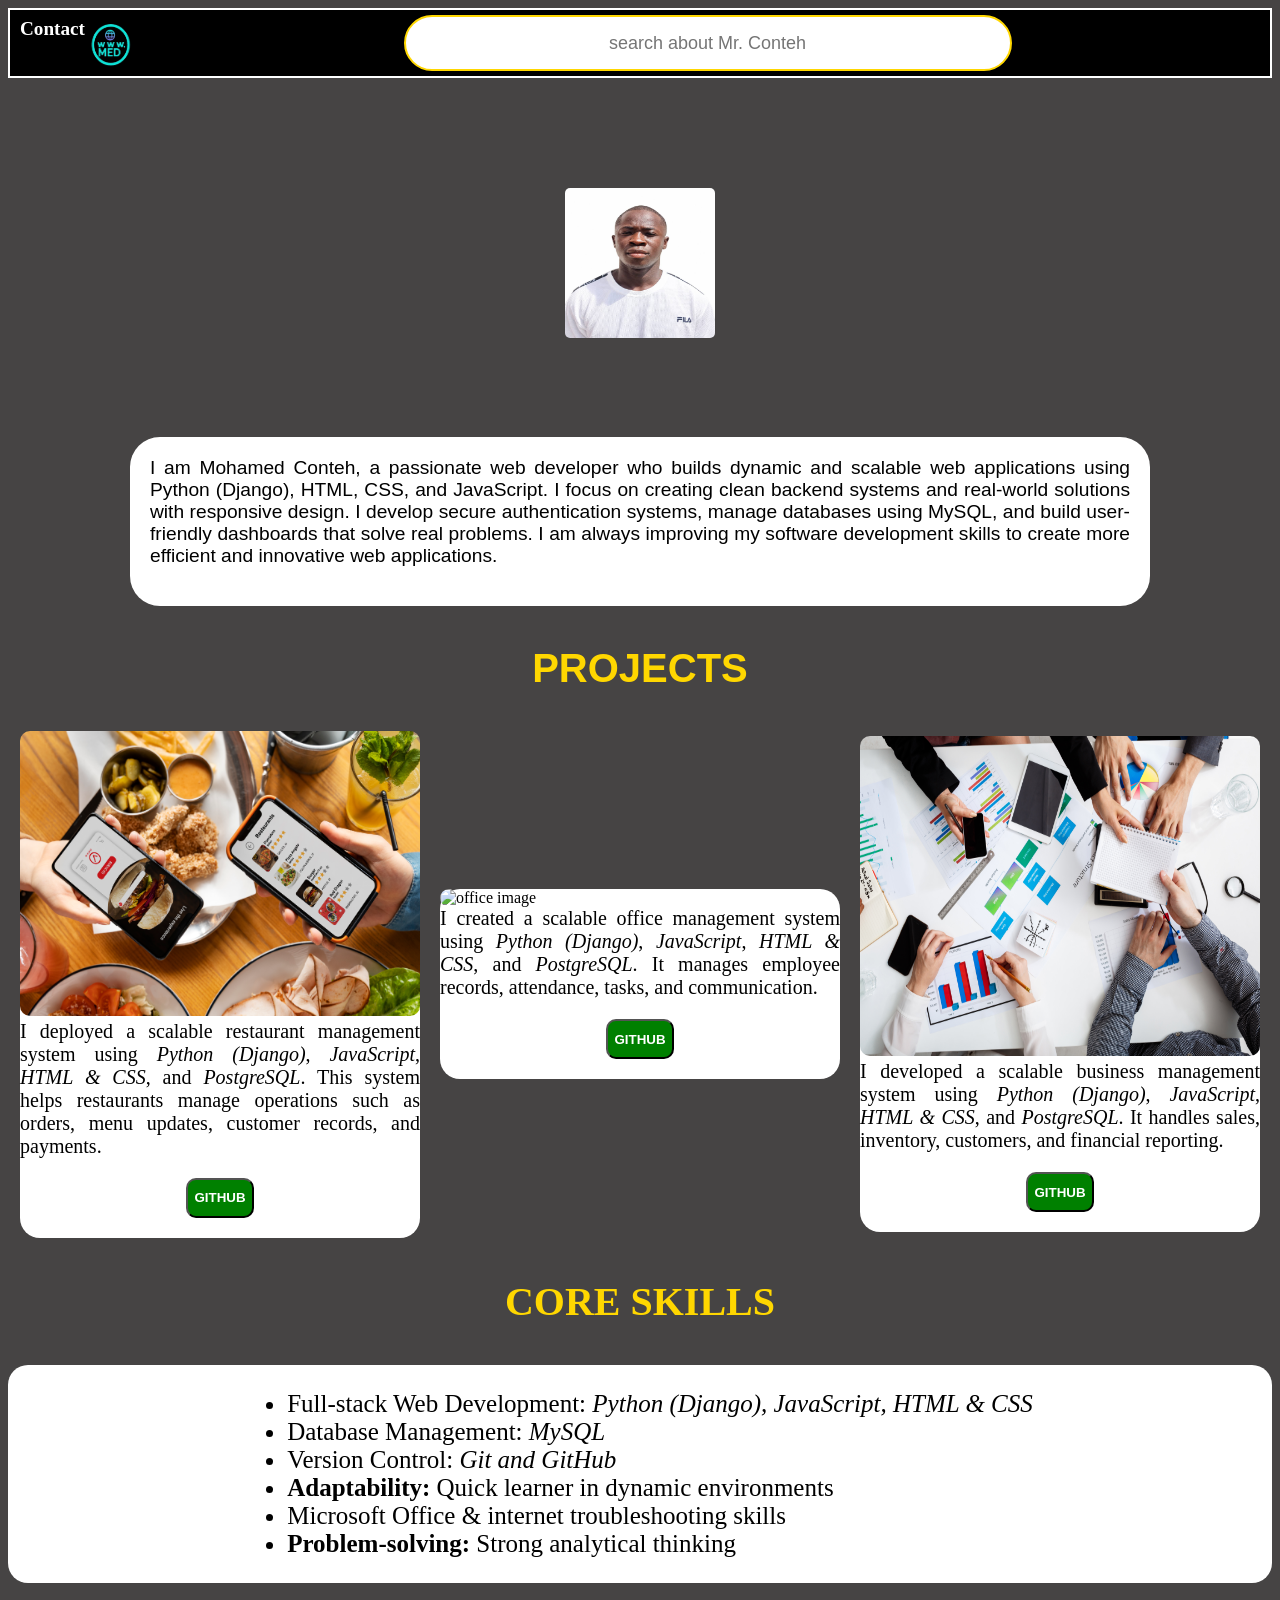
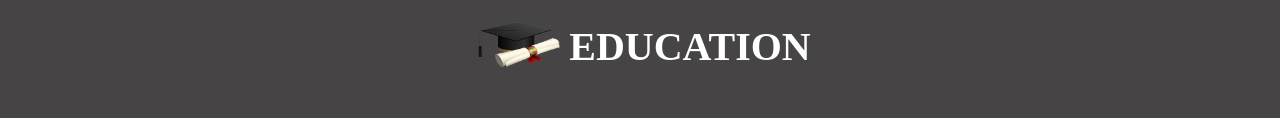
==== about.html @ bd71c2f7 "updated: about.html, style.css" ====
<!DOCTYPE html>
<html lang="en">
<head>
    <meta charset="UTF-8">
    <meta name="viewport" content="width=device-width, initial-scale=1.0">
    <title>mohamedconteh.com</title>

    <link rel="stylesheet" href="style.css" type="text/css">
</head>

<body>

<!-- HEADER -->
<header style="position:relative; display:block;">
    <div id="container1">

        <div id="menucon">
            <a href="contact.html" style="color:white; text-decoration:none; align-items:center;">
                <b id="clink">Contact</b>
            </a>

            <img src="MAINLOGO.png" id="mei">
        </div>

        <input type="text" placeholder="search about Mr. Conteh" id="s1" name="search">

        <div id="tcon">
            <p id="time"></p>
        </div>

    
    </div>
</header>

<!-- MAIN CONTENT -->
<main>

    <!-- PROFILE IMAGE -->
    <div style="display:flex; justify-content:center;margin-top:100px">
        <img src="med.jpeg" id="profimg">
    </div>

    <h1 id="m1" style="text-transform:capitilize;">
        <b>WELCOME TO MY WEBSITE</b>
    </h1>

    <!-- INTRO SECTION -->
    <div id="introcon1">
        <section id="intro">
            <div class="introcon">

                <p id="introtext" style="margin-top:0px;">
                    I am Mohamed Conteh, a passionate web developer who builds dynamic and scalable web applications using 
                    Python (Django), HTML, CSS, and JavaScript. I focus on creating clean backend systems and real-world solutions 
                    with responsive design.

                    I develop secure authentication systems, manage databases using MySQL,
                    and build user-friendly dashboards that solve real problems.

                    I am always improving my software development skills to create more efficient and innovative web applications.
                </p>

            </div>
        </section>
    </div>

    <!-- PROJECTS SECTION -->
    <section>
        <p id="SH" style="color:gold;"><b>PROJECTS</b></p>

        <div style="display:flex; flex-direction:row; gap:20px; flex-wrap:wrap; justify-content:center; align-items:center;">

            <!-- PROJECT 1 -->
            <div id="c1" style="max-width:400px; background:white; border-radius:20px;">
                <img src="restu.jpg" alt="restaurant image"
                     style="max-width:400px; height:285px; border-radius:10px;">

                <div style="max-width:400px;">
                    <p style="margin-top:0px; text-align:justify; font-size:20px;">
                        I deployed a scalable restaurant management system using <em>Python (Django)</em>, <em>JavaScript</em>, 
                        <em>HTML & CSS</em>, and <em>PostgreSQL</em>. This system helps restaurants manage operations such as orders, 
                        menu updates, customer records, and payments.
                    </p>
                </div>

                <div style="display:flex; justify-content:center;">
                    <button style="margin-bottom:20px; height:40px; border-radius:10px; background-color:green;">
                        <a href="https://github.com" style="text-decoration:none; font-weight:bold; color:white;">GITHUB</a>
                    </button>
                </div>
            </div>

            <!-- PROJECT 2 -->
            <div id="c1" style="max-width:400px; background:white; border-radius:20px;">
                <img src="OFFICE.jpg" alt="office image"
                     style="max-width:400px; height:320px; border-radius:10px;">

                <div style="max-width:400px;">
                    <p style="margin-top:0px; text-align:justify; font-size:20px;">
                        I created a scalable office management system using <em>Python (Django)</em>, <em>JavaScript</em>, 
                        <em>HTML & CSS</em>, and <em>PostgreSQL</em>. It manages employee records, attendance, tasks, and communication.
                    </p>
                </div>

                <div style="display:flex; justify-content:center;">
                    <button style="margin-bottom:20px; height:40px; border-radius:10px; background-color:green;">
                        <a href="https://github.com" style="text-decoration:none; font-weight:bold; color:white;">GITHUB</a>
                    </button>
                </div>
            </div>

            <!-- PROJECT 3 -->
            <div id="c1" style="max-width:400px; background:white; border-radius:20px;">
                <img src="busm.jpg" alt="business image"
                     style="max-width:400px; height:320px; border-radius:10px;">

                <div style="max-width:400px;">
                    <p style="margin-top:0px; text-align:justify; font-size:20px;">
                        I developed a scalable business management system using <em>Python (Django)</em>, <em>JavaScript</em>, 
                        <em>HTML & CSS</em>, and <em>PostgreSQL</em>. It handles sales, inventory, customers, and financial reporting.
                    </p>
                </div>

                <div style="display:flex; justify-content:center;">
                    <button style="margin-bottom:20px; height:40px; border-radius:10px; background-color:green;">
                        <a href="https://github.com" style="text-decoration:none; font-weight:bold; color:white;">GITHUB</a>
                    </button>
                </div>
            </div>

        </div>
    </section>

    <!-- CORE SKILLS -->
    <section>
        <p style="color:gold; text-align:center; font-weight:bold; font-size:40px;">
            CORE SKILLS
        </p>

        <div style="display:flex; justify-content:center; background:white; border-radius:20px;">
            <ul id="cktext" style="font-size:25px; text-align:justify;">
                <li>Full-stack Web Development: <em>Python (Django), JavaScript, HTML & CSS</em></li>
                <li>Database Management: <em>MySQL</em></li>
                <li>Version Control: <em>Git and GitHub</em></li>
                <li><b>Adaptability:</b> Quick learner in dynamic environments</li>
                <li>Microsoft Office & internet troubleshooting skills</li>
                <li><b>Problem-solving:</b> Strong analytical thinking</li>
            </ul>
        </div>
    </section>

    <!-- EDUCATION -->
    <section>
        <div style="display:flex; flex-direction:row; align-items:center; justify-content:center;">
            <img src="gcap.png" style="width:100px; height:80px; display:inline;">
            <p style="color:white; text-align:center; font-weight:bold; font-size:40px;">
                EDUCATION
            </p>
        </div>
    </section>

    <!-- FOOTER -->
    <section>
    </section>

</main>

<script src="scripts.js"></script>

</body>
</html>
---- style.css ----
body {
    background-color: rgb(70, 68, 68);
}


#container1 {
    position: ;
    top: 0;
    left: 0;
    right: 0;
    max-width: 100%;
    display: flex;
    justify-content: space-between;
    align-items: center;
    background-color: black;
    height:70px;
    border: 2px solid white;
    box-sizing: border-box;
    z-index: 1000;
}

#mei {
    width: 50px;
    height: 50px;
    border-radius: 5px;
    margin-top: 0px;
}

#im1 {
    width: 50px;
    height: 50px;
}

#profimg {
    width: 150px;
    height: 150px;
    margin-top: 10px;
    border-radius: 5px;
    transition: transform 0.3s ease;
}

#profimg:hover {
    transform: scale(1.1);
    cursor: pointer;
}


#m1 {
    color: gold;
    text-align: center;
    font-weight: bold;
    font-family: Arial, Helvetica, sans-serif;
    font-size: 40px;

    text-transform: capitalize;
    animation: smoothFade 3s ease-in-out infinite;
    opacity: 0;
}

@keyframes smoothFade {
    0% { opacity: 0; }
    50% { opacity: 1; }
    100% { opacity: 0; }
}


#s1 {
    flex-grow: 1;
    max-width: 600px;

    height: 50px;
    margin-left: 20px;

    border: 2px solid gold;
    border-radius: 30px;

    text-align: center;
    font-size: large;
    color: white;
}


#tcon {
    display: flex;
    justify-content: center;
}

#time {
    margin: 0 5px;
    color: white;
    font-size: larger;
}

#time:hover {
    color: black;
    background-color: white;
    cursor: pointer;
}


#menucon {
    display: flex;
    justify-content: start;
}

#clink {
    color: white;
    padding-left: 10px;
    font-weight: bold;
    font-size: larger;
    text-decoration: none;
}

#clink:hover {
    color: black;
    background-color: white;
    cursor: pointer;
} 
#c1 {
    transition: transform 0.3s ease;
}

#c1:hover {
    transform: scale(1.05);
    cursor: pointer;
}


#introcon {
    background-color: red;
    display: block;
    margin-top: 20px;
    padding: 10px;
}

#introcon1 {
    background-color: white;
    max-width: 1000px;
    margin: 10px auto;
    padding: 10px;

    border-radius: 30px;
    text-align: justify;
}

#introtext {
    color: black;
    font-size: larger;
    text-align: justify;
    font-family: Arial;
    padding: 10px;
}


#SH {
    color: black;
    text-align: center;
    font-weight: bold;
    font-size: 40px;
    font-family: Arial, Helvetica, sans-serif;
}


#mes {
    width: 70px;
    height: 70px;

    display: flex;
    justify-content: center;

    animation: floatUpDown 3s ease-in-out infinite;
    position: fixed;
    align-items: center;
}

@keyframes floatUpDown {
    0% { transform: translateY(0); }
    50% { transform: translateY(-10px); }
    100% { transform: translateY(0); }
}


#brlogo {
    display: flex;
    justify-content: center;
}

#HTex {
    color: orange;
    font-weight: bold;
    font-size: 30px;
    font-family: Arial;
    text-transform: capitalize;
}


@media (max-width: 480px) {

    #m1 {
        color: white;
        font-size: small;
        animation: none;
        opacity: 1;
    }

    #container1 {
        min-height: 50px;
        overflow: hidden;
    }

    #s1 {
        max-width: 300px;
        height: 30px;
        font-size: small;
    }

    #mei {
        width: 30px;
        height: 30px;
    }

    #time {
        font-size: small;
    }

    #HTex {
        font-size: small;
    }

    #cktext {
        font-size: 15px;
    }
}
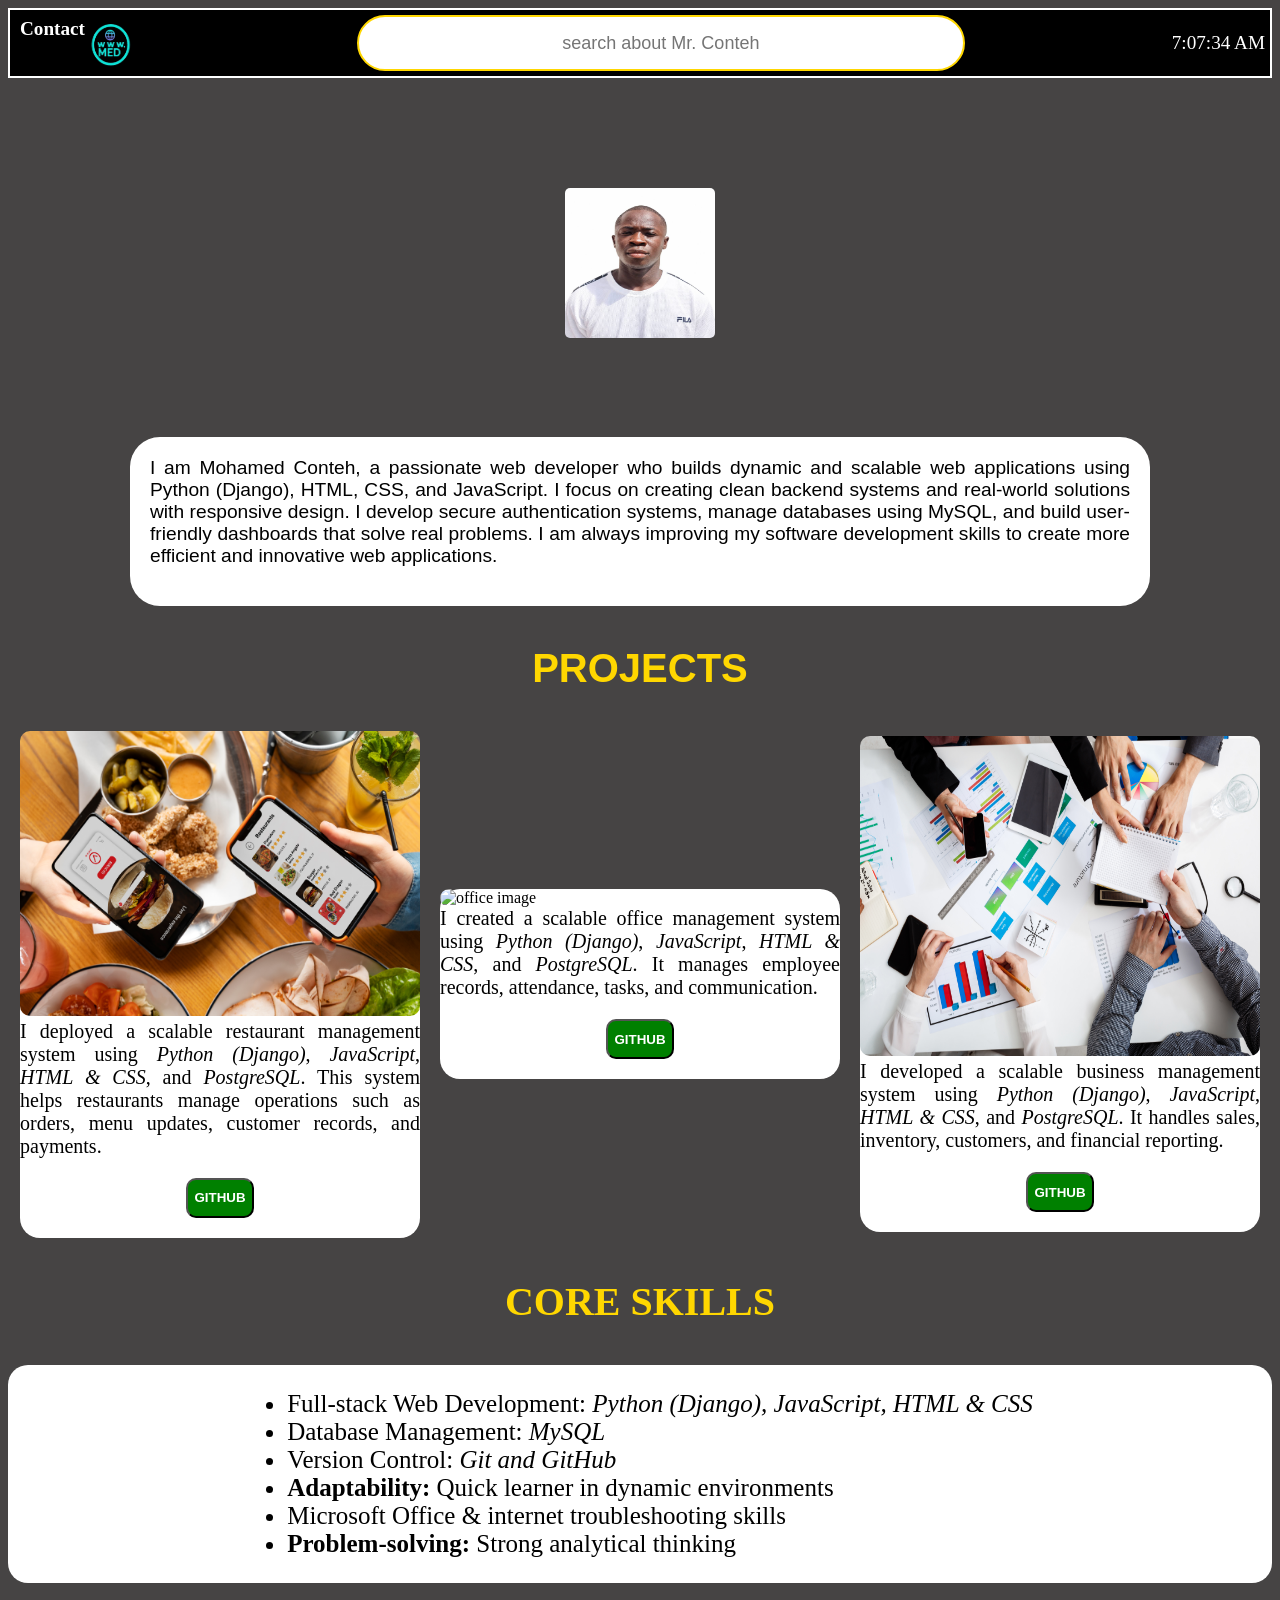
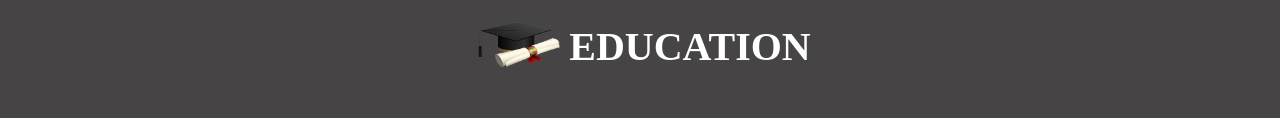
==== commit d0ab85a0: "update" ====
--- a/about.html
+++ b/about.html
@@ -165,7 +165,7 @@
 
 </main>
 
-<script src="scripts.js"></script>
+<script src="script.js"></script>
 
 </body>
 </html>
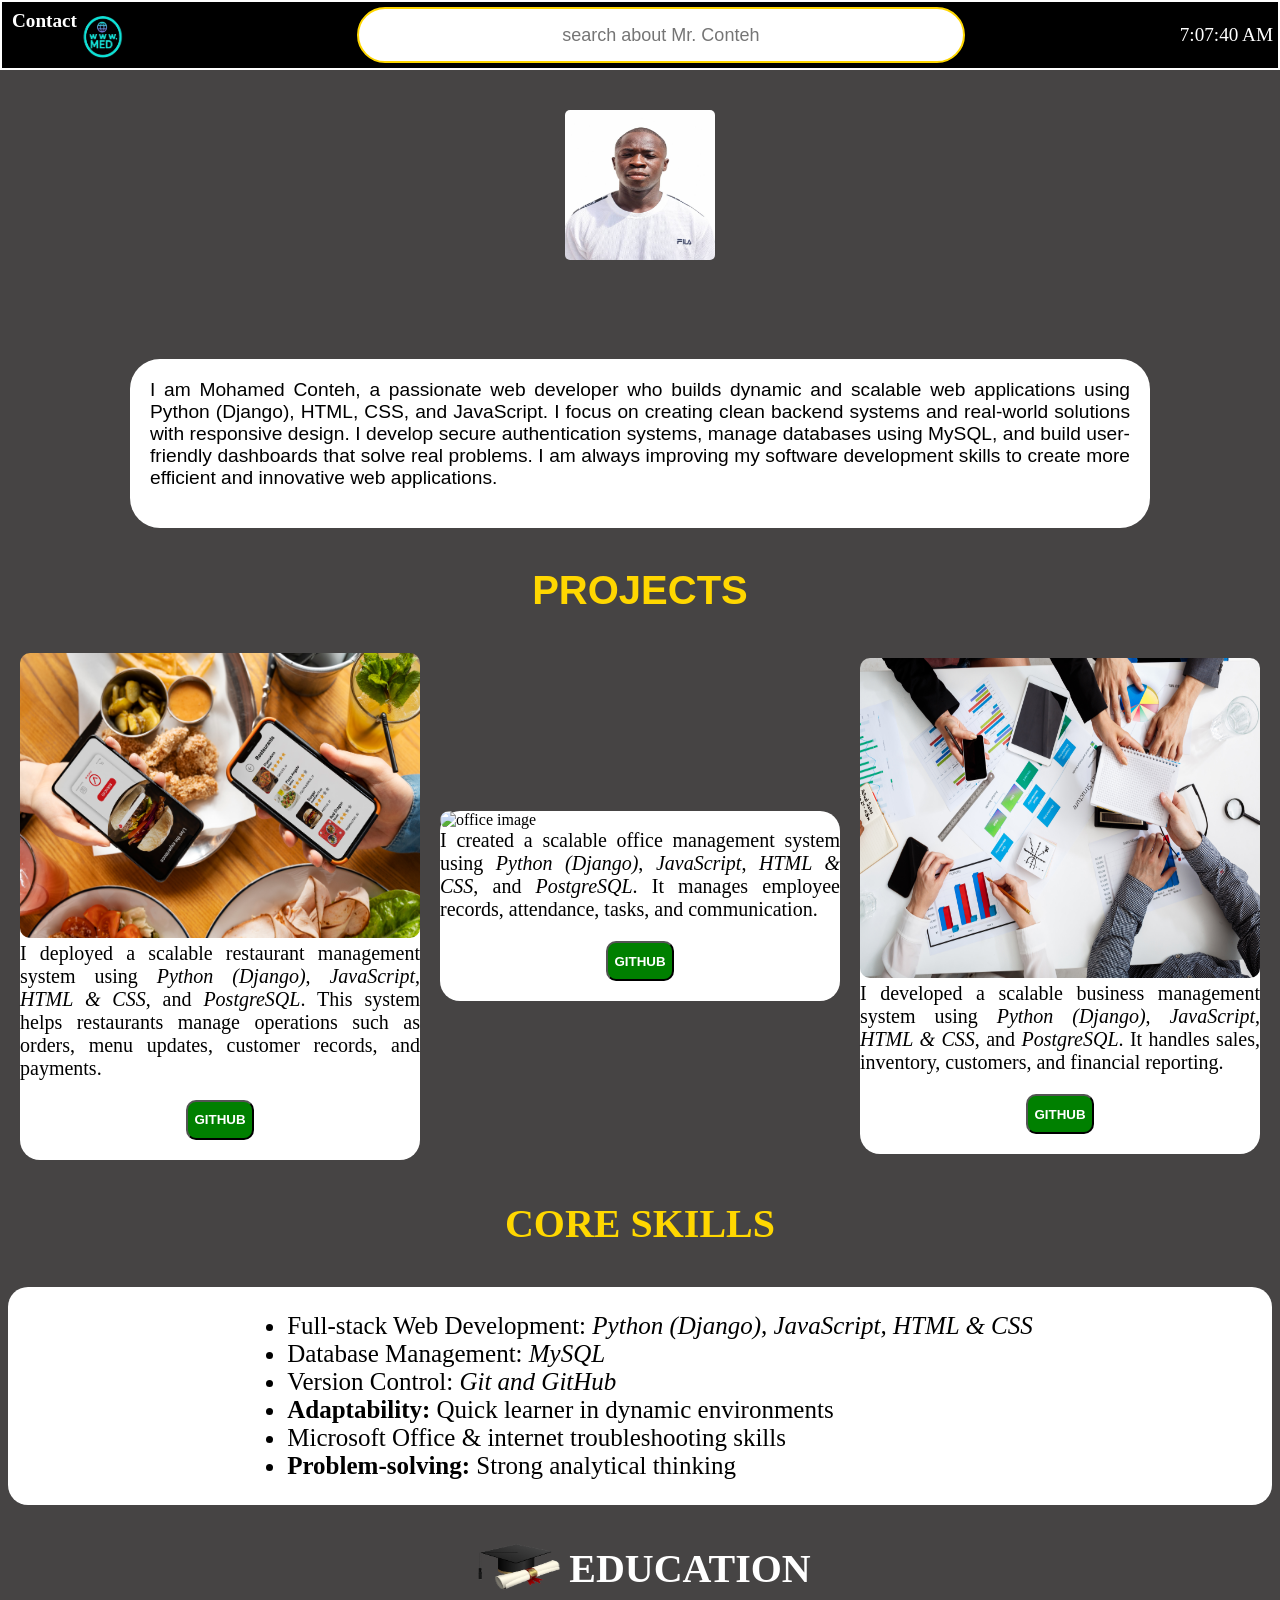
==== commit 81be972f: "img src="contact.jpg" alt="contact image"" ====
--- a/about.html
+++ b/about.html
@@ -111,7 +111,7 @@
 
             <!-- PROJECT 3 -->
             <div id="c1" style="max-width:400px; background:white; border-radius:20px;">
-                <img src="busm.jpg" alt="business image"
+                <img src="abusm.jpg" alt="business image"
                      style="max-width:400px; height:320px; border-radius:10px;">
 
                 <div style="max-width:400px;">
--- a/style.css
+++ b/style.css
@@ -5,7 +5,7 @@
 
 
 #container1 {
-    position: ;
+    position: fixed;
     top: 0;
     left: 0;
     right: 0;
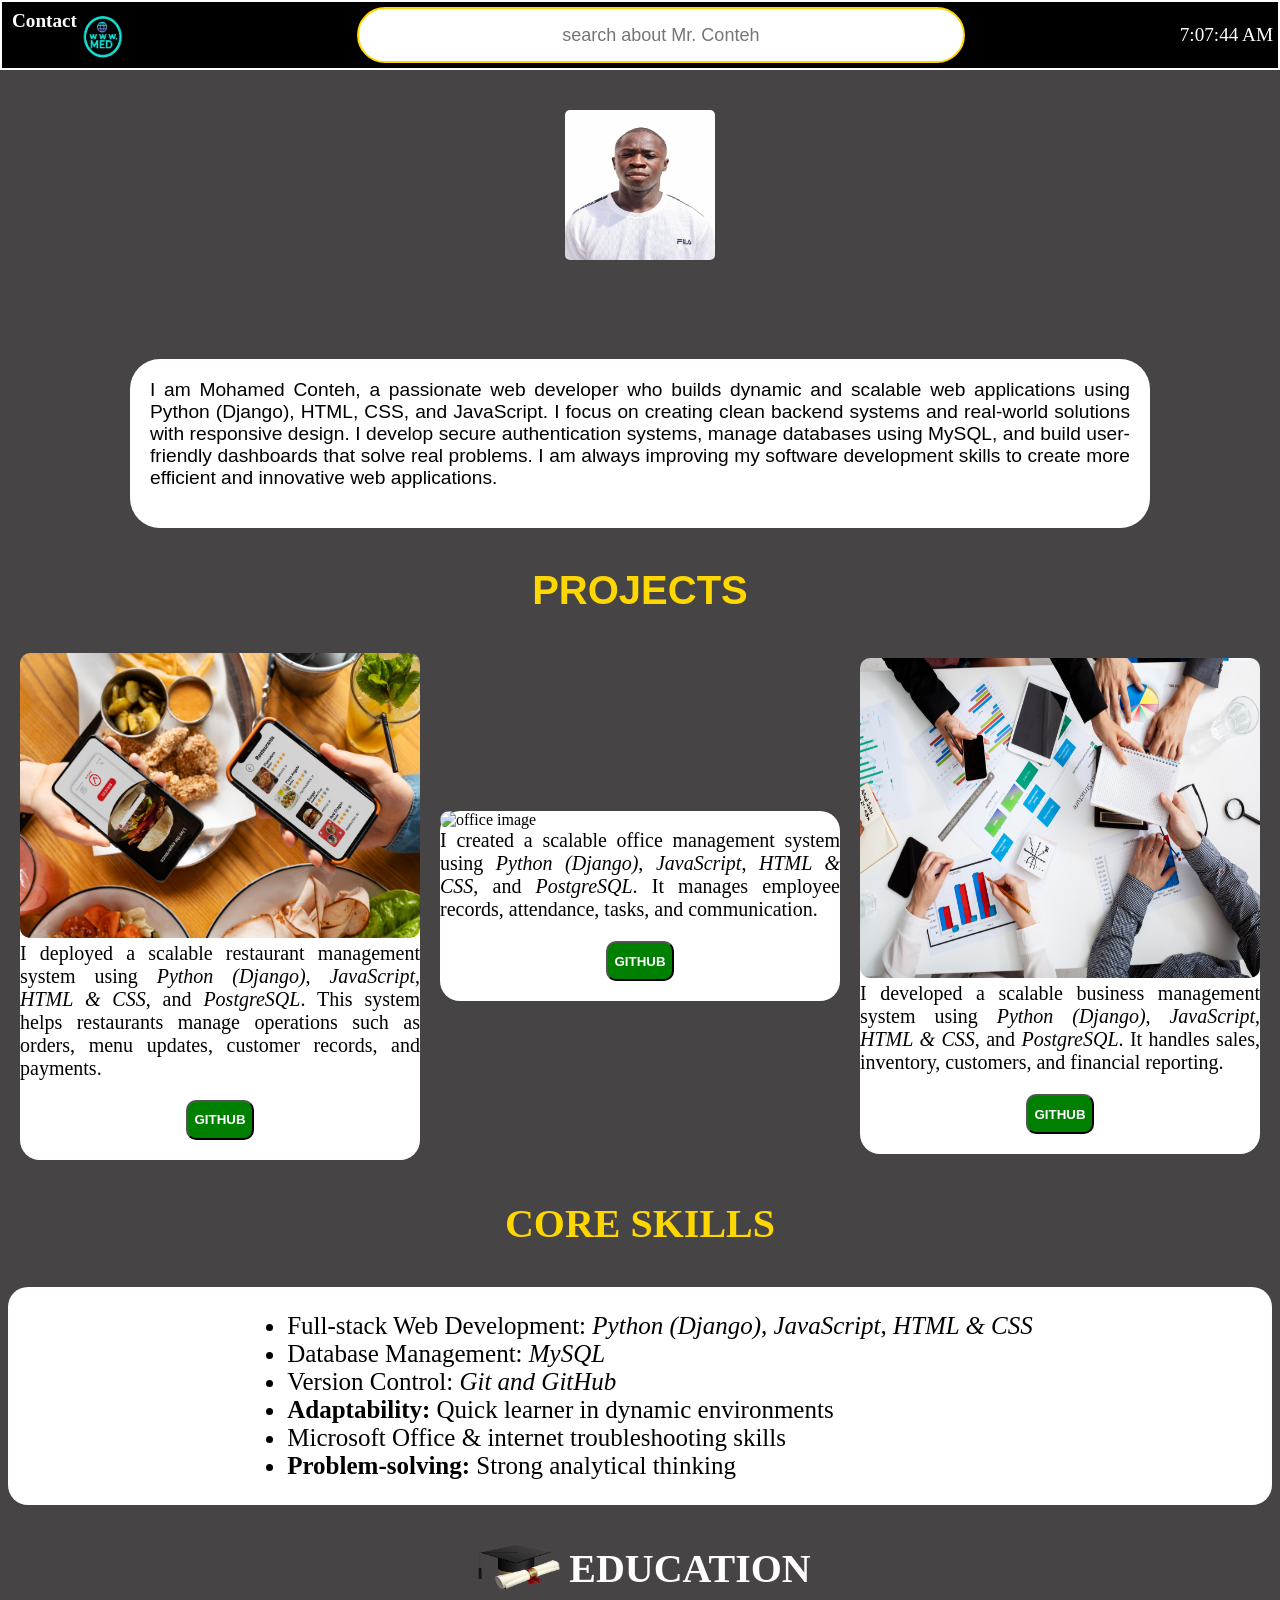
==== commit d4d9daf2: "TRANSFOR TO SMALL CASE LETTERS" ====
--- a/about.html
+++ b/about.html
@@ -113,6 +113,7 @@
             <div id="c1" style="max-width:400px; background:white; border-radius:20px;">
                 <img src="abusm.jpg" alt="business image"
                      style="max-width:400px; height:320px; border-radius:10px;">
+            
 
                 <div style="max-width:400px;">
                     <p style="margin-top:0px; text-align:justify; font-size:20px;">
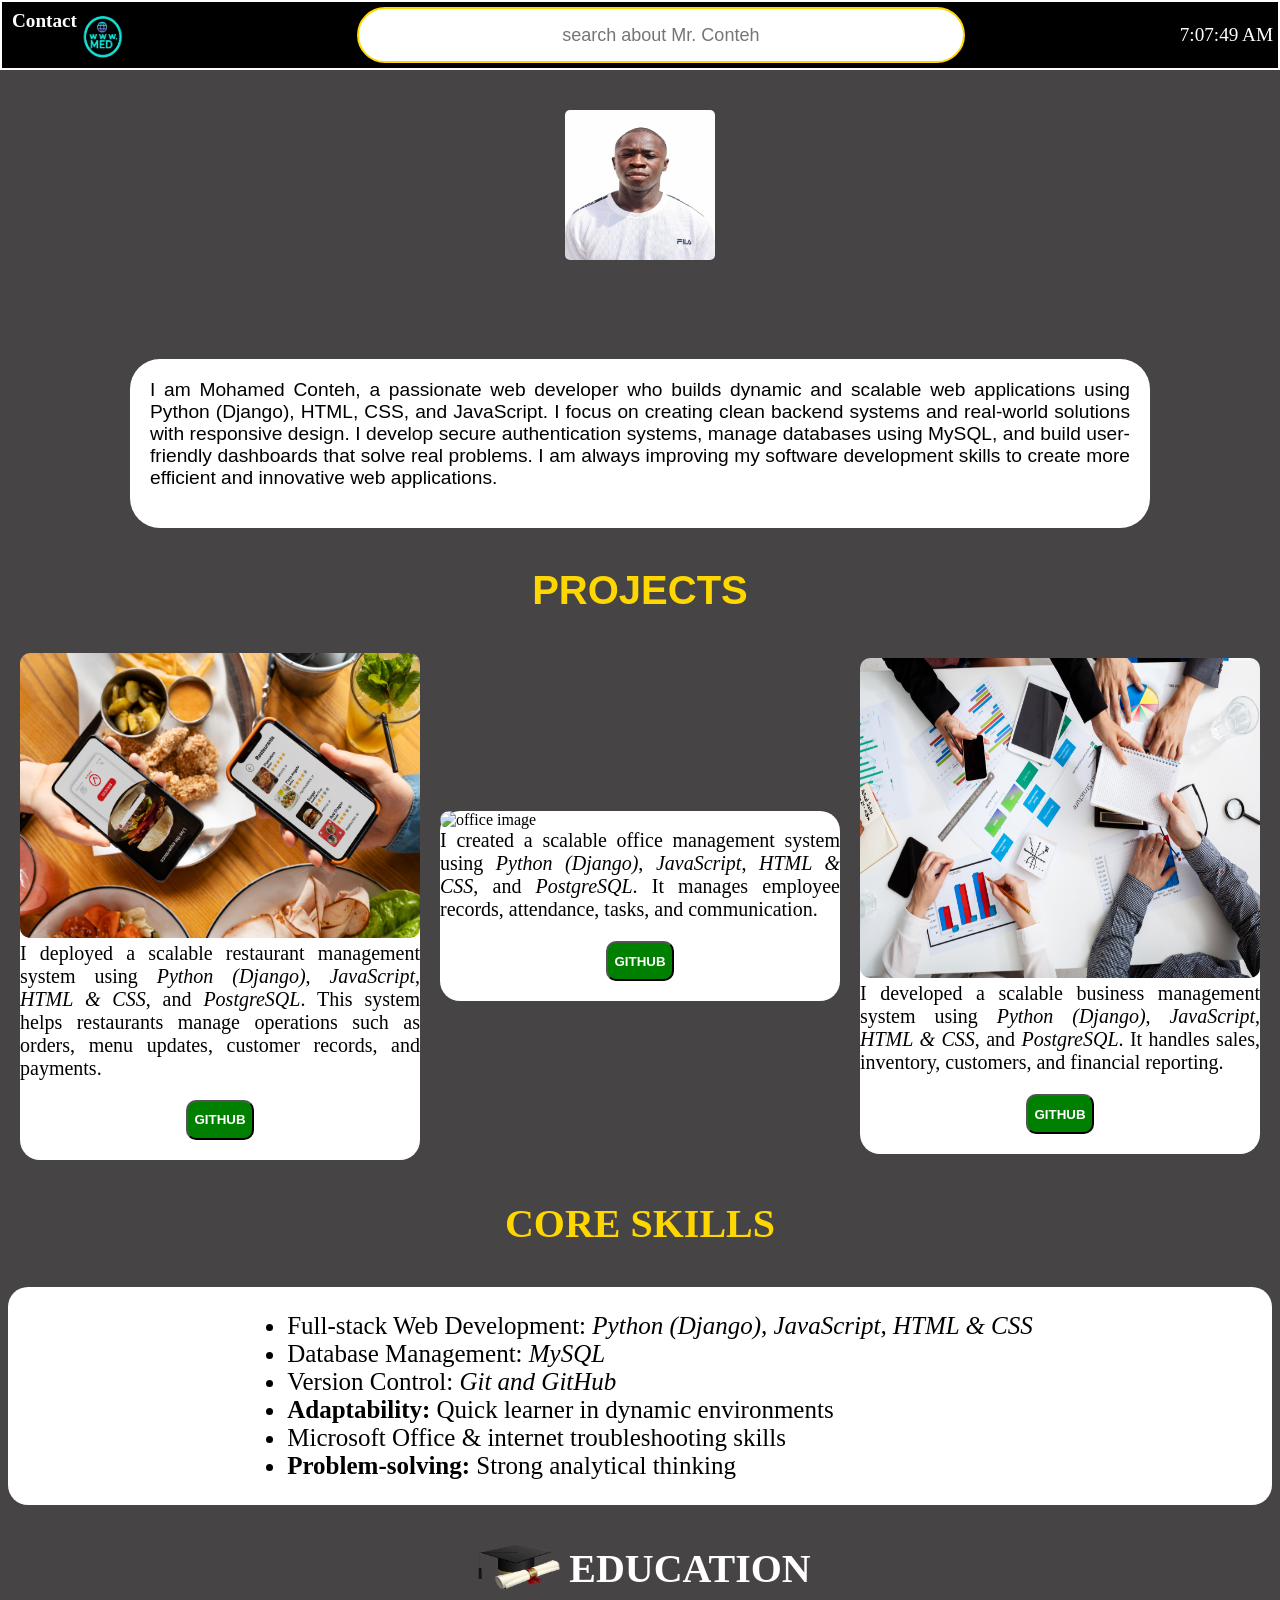
==== commit db1c92f5: "re check" ====
--- a/about.html
+++ b/about.html
@@ -92,7 +92,7 @@
 
             <!-- PROJECT 2 -->
             <div id="c1" style="max-width:400px; background:white; border-radius:20px;">
-                <img src="OFFICE.jpg" alt="office image"
+                <img src="Office.jpg" alt="office image"
                      style="max-width:400px; height:320px; border-radius:10px;">
 
                 <div style="max-width:400px;">
@@ -111,9 +111,7 @@
 
             <!-- PROJECT 3 -->
             <div id="c1" style="max-width:400px; background:white; border-radius:20px;">
-                <img src="abusm.jpg" alt="business image"
-                     style="max-width:400px; height:320px; border-radius:10px;">
-            
+                <img src="abusm.jpg" alt="business image" style="max-width:400px; height:320px; border-radius:10px;">
 
                 <div style="max-width:400px;">
                     <p style="margin-top:0px; text-align:justify; font-size:20px;">
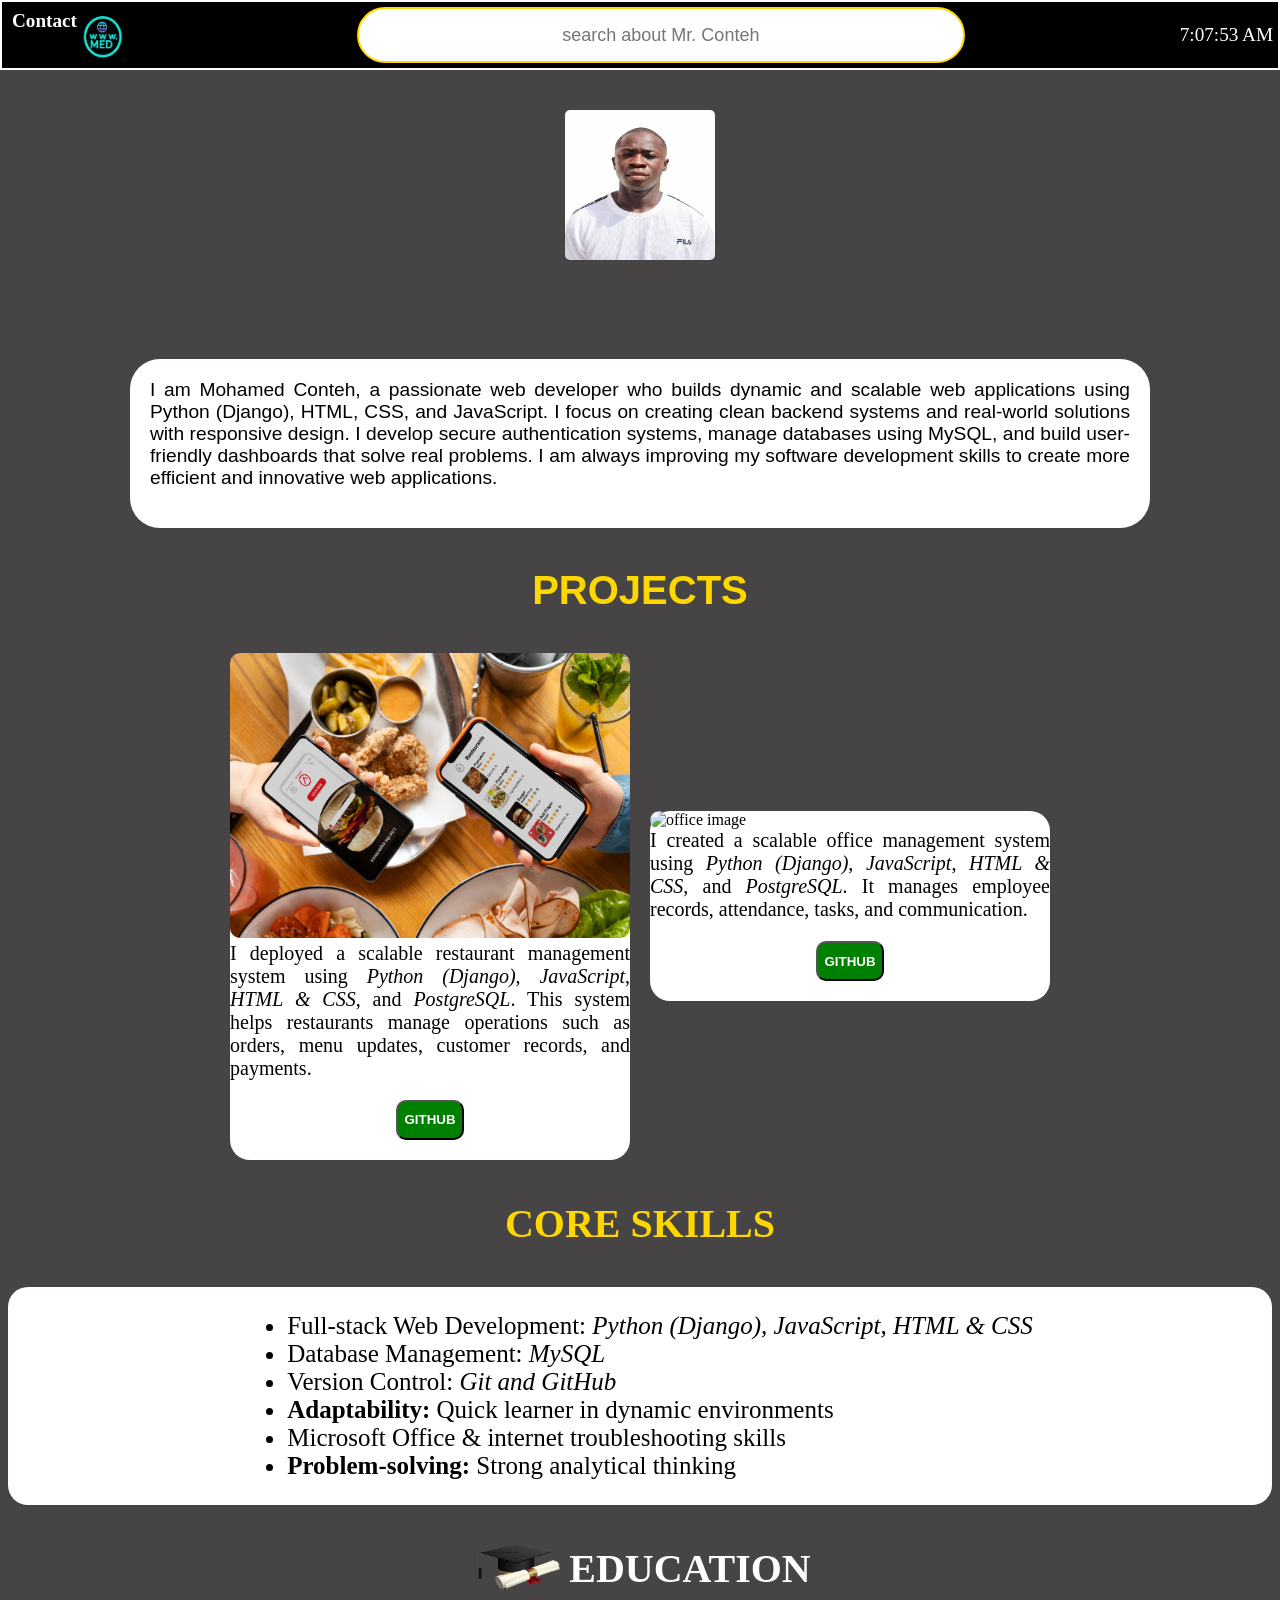
==== commit 578e3be6: "revisited" ====
--- a/about.html
+++ b/about.html
@@ -109,24 +109,6 @@
                 </div>
             </div>
 
-            <!-- PROJECT 3 -->
-            <div id="c1" style="max-width:400px; background:white; border-radius:20px;">
-                <img src="abusm.jpg" alt="business image" style="max-width:400px; height:320px; border-radius:10px;">
-
-                <div style="max-width:400px;">
-                    <p style="margin-top:0px; text-align:justify; font-size:20px;">
-                        I developed a scalable business management system using <em>Python (Django)</em>, <em>JavaScript</em>, 
-                        <em>HTML & CSS</em>, and <em>PostgreSQL</em>. It handles sales, inventory, customers, and financial reporting.
-                    </p>
-                </div>
-
-                <div style="display:flex; justify-content:center;">
-                    <button style="margin-bottom:20px; height:40px; border-radius:10px; background-color:green;">
-                        <a href="https://github.com" style="text-decoration:none; font-weight:bold; color:white;">GITHUB</a>
-                    </button>
-                </div>
-            </div>
-
         </div>
     </section>
 
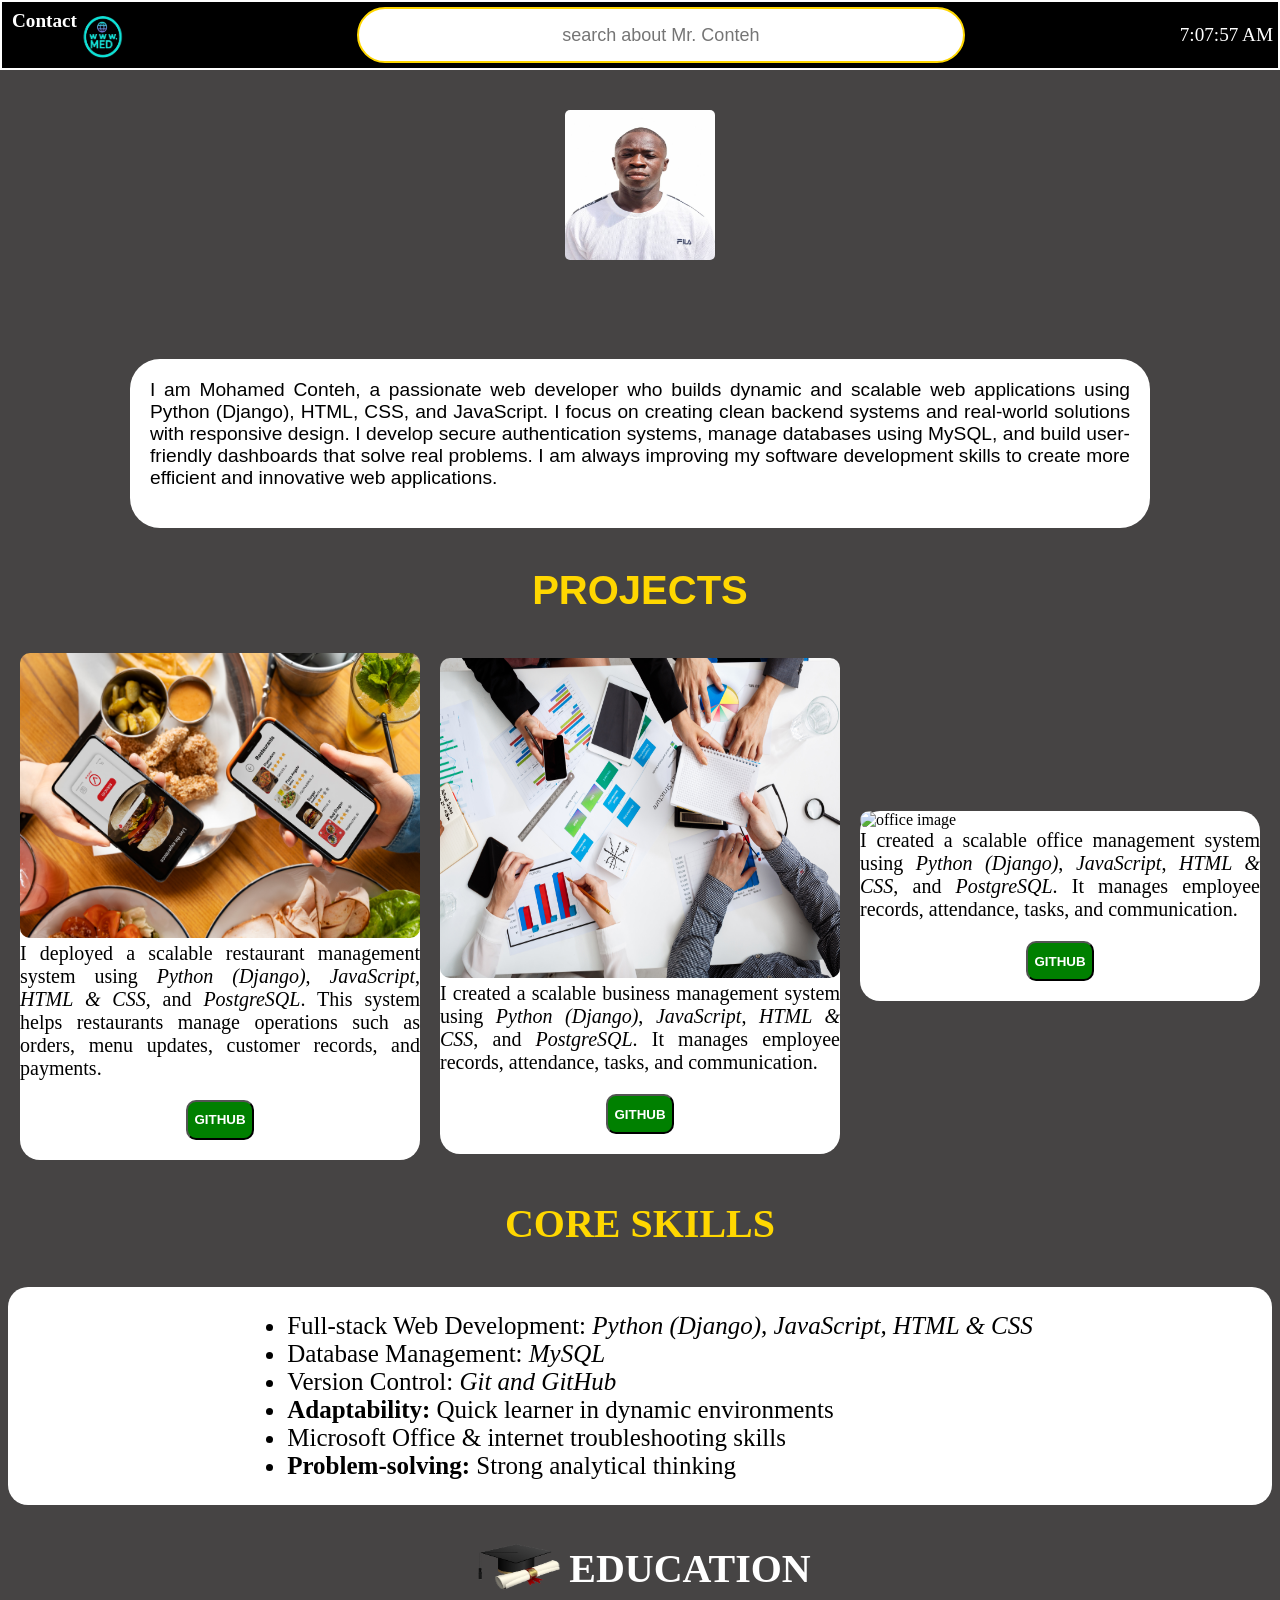
==== commit 1da3950d: "vv" ====
--- a/about.html
+++ b/about.html
@@ -89,6 +89,23 @@
                     </button>
                 </div>
             </div>
+            <div id="c1" style="max-width:400px; background:white; border-radius:20px;">
+                <img src="abusm.jpg" alt="office image"
+                     style="max-width:400px; height:320px; border-radius:10px;">
+
+                <div style="max-width:400px;">
+                    <p style="margin-top:0px; text-align:justify; font-size:20px;">
+                        I created a scalable business management system using <em>Python (Django)</em>, <em>JavaScript</em>, 
+                        <em>HTML & CSS</em>, and <em>PostgreSQL</em>. It manages employee records, attendance, tasks, and communication.
+                    </p>
+                </div>
+
+                <div style="display:flex; justify-content:center;">
+                    <button style="margin-bottom:20px; height:40px; border-radius:10px; background-color:green;">
+                        <a href="https://github.com" style="text-decoration:none; font-weight:bold; color:white;">GITHUB</a>
+                    </button>
+                </div>
+            </div>
 
             <!-- PROJECT 2 -->
             <div id="c1" style="max-width:400px; background:white; border-radius:20px;">
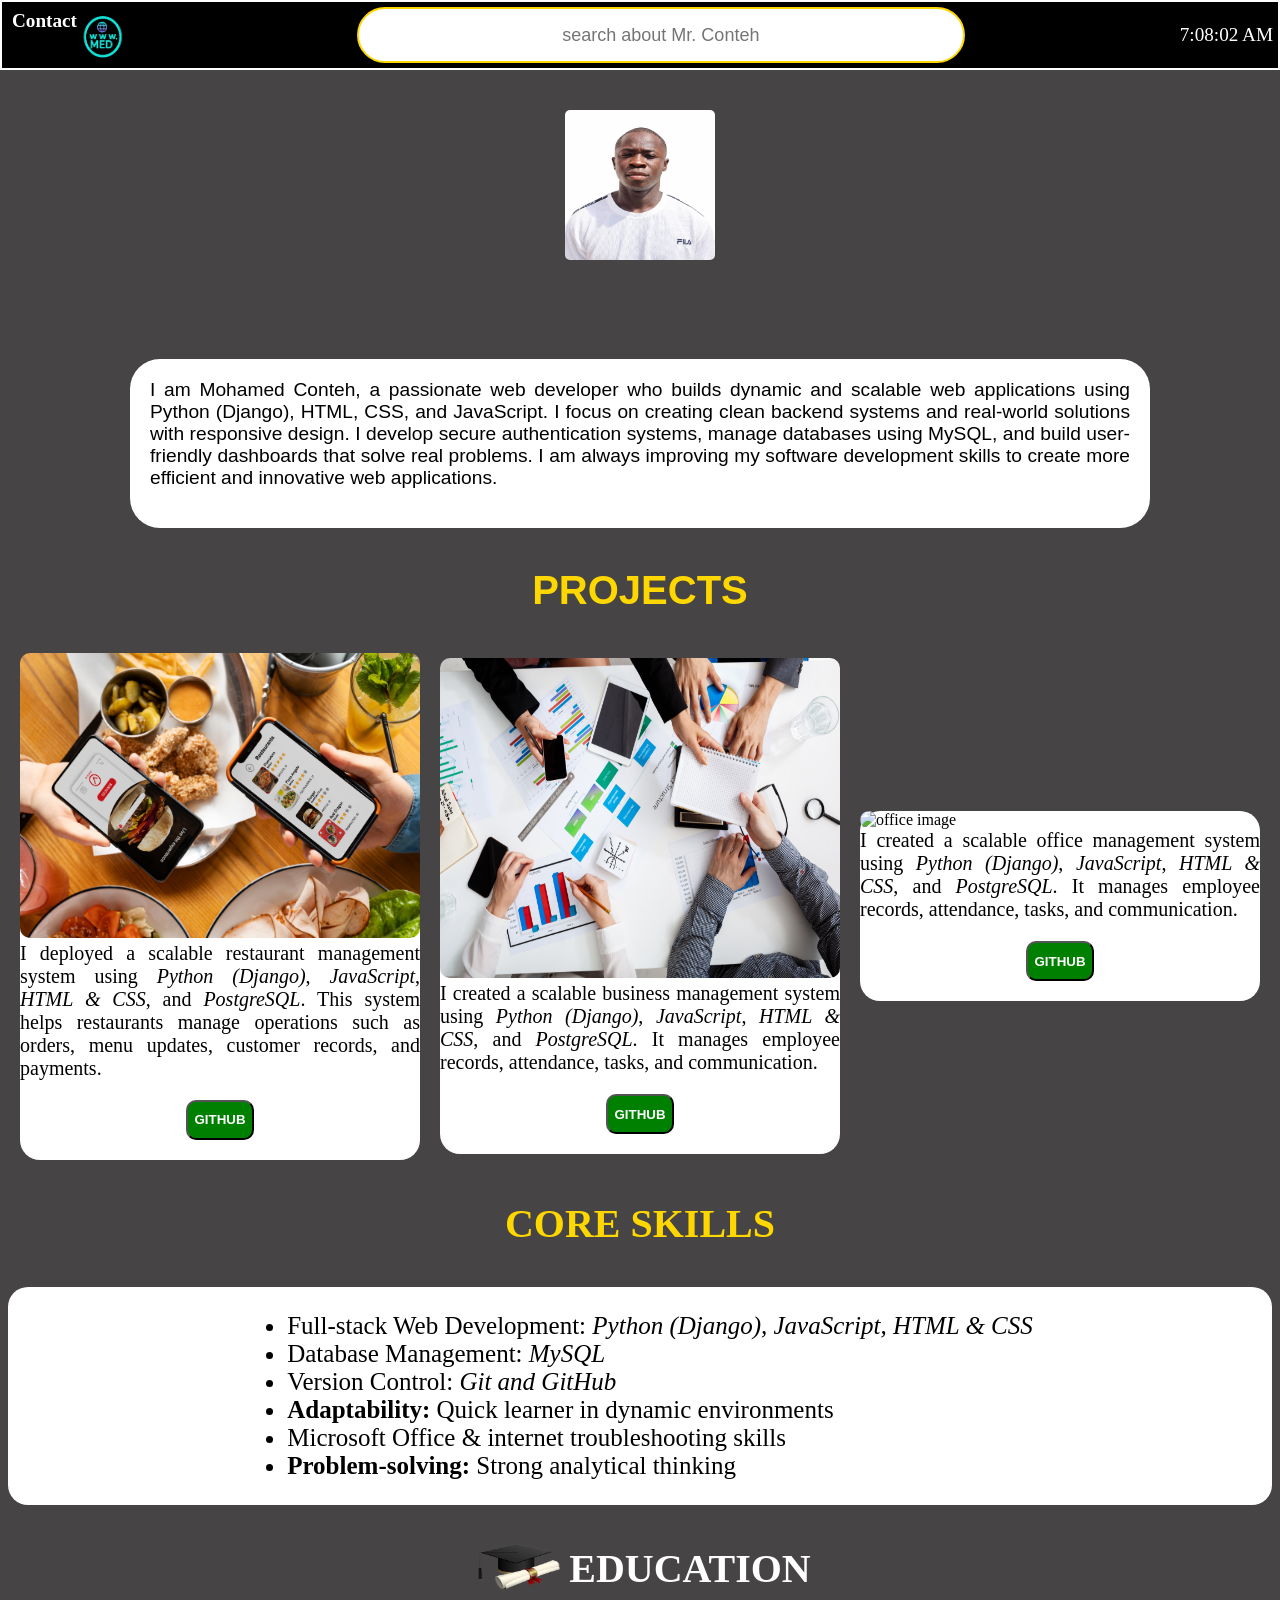
==== commit 71c59892: "RV" ====
--- a/about.html
+++ b/about.html
@@ -89,6 +89,7 @@
                     </button>
                 </div>
             </div>
+   <!-- PROJECT 2 -->
             <div id="c1" style="max-width:400px; background:white; border-radius:20px;">
                 <img src="abusm.jpg" alt="office image"
                      style="max-width:400px; height:320px; border-radius:10px;">
@@ -107,9 +108,9 @@
                 </div>
             </div>
 
-            <!-- PROJECT 2 -->
+            <!-- PROJECT 3-->
             <div id="c1" style="max-width:400px; background:white; border-radius:20px;">
-                <img src="Office.jpg" alt="office image"
+                <img src="OFFICE.jpg" alt="office image"
                      style="max-width:400px; height:320px; border-radius:10px;">
 
                 <div style="max-width:400px;">
